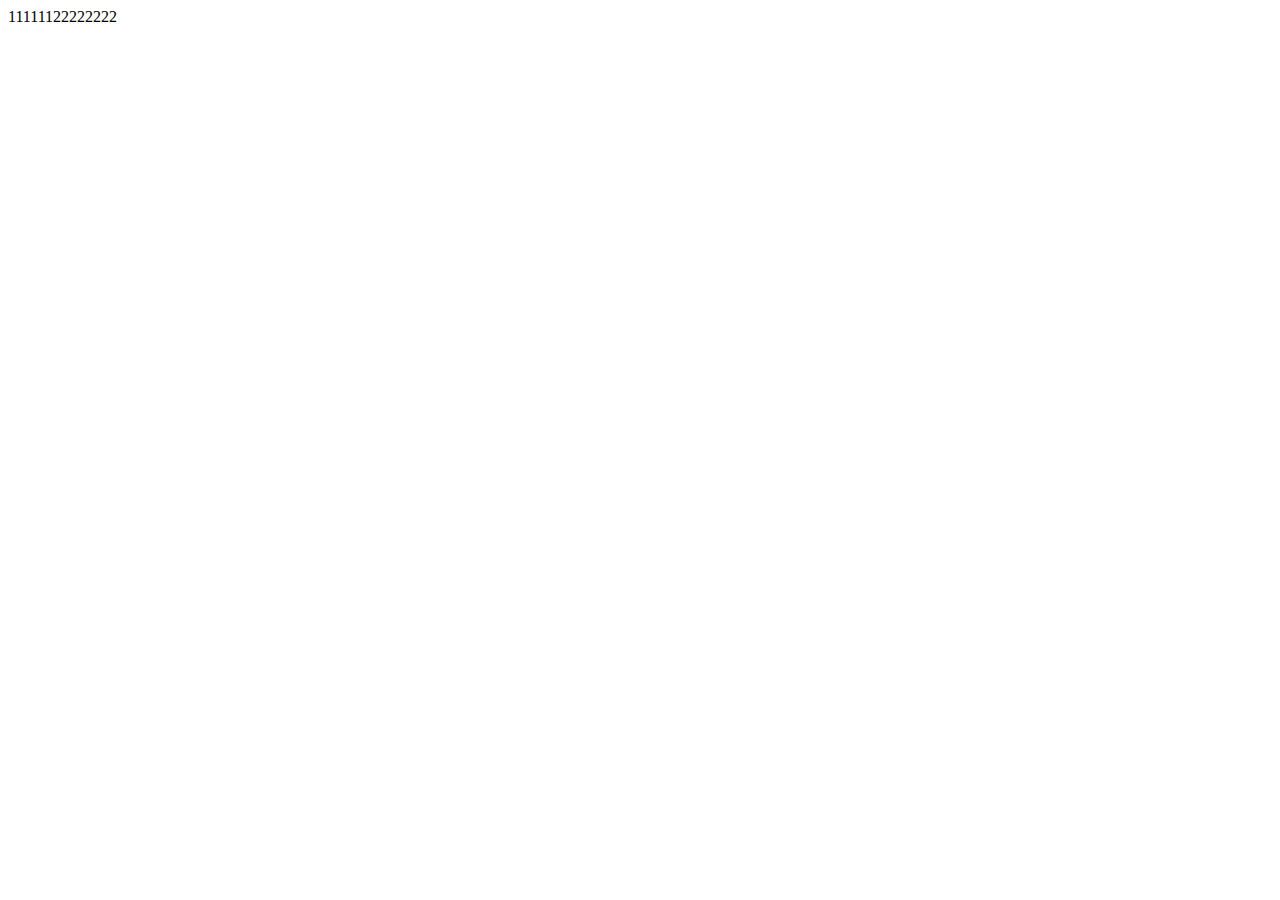
==== hw-01-02/index.html @ 5dc78589 "2222" ====
<!DOCTYPE html>
<html lang="en">
<head>
    <meta charset="UTF-8">
    <meta name="viewport" content="width=device-width, initial-scale=1.0">
    <meta http-equiv="X-UA-Compatible" content="ie=edge">
    <title>Document</title>
</head>
<body>
    11111122222222
</body>
</html>
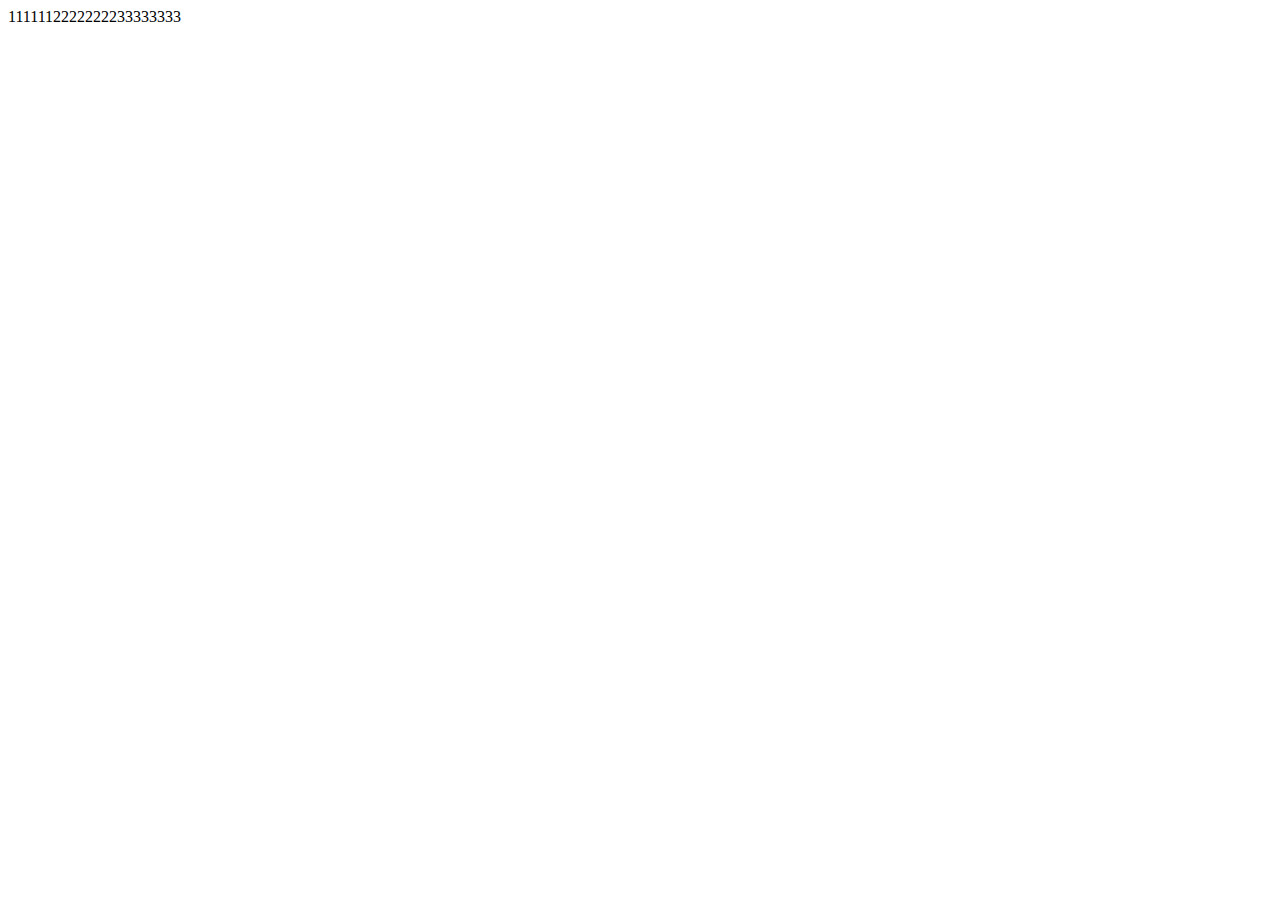
==== commit 0f0fdde5: "Update index.html" ====
--- a/hw-01-02/index.html
+++ b/hw-01-02/index.html
@@ -7,6 +7,6 @@
     <title>Document</title>
 </head>
 <body>
-    11111122222222
+    1111112222222233333333
 </body>
-</html>+</html>
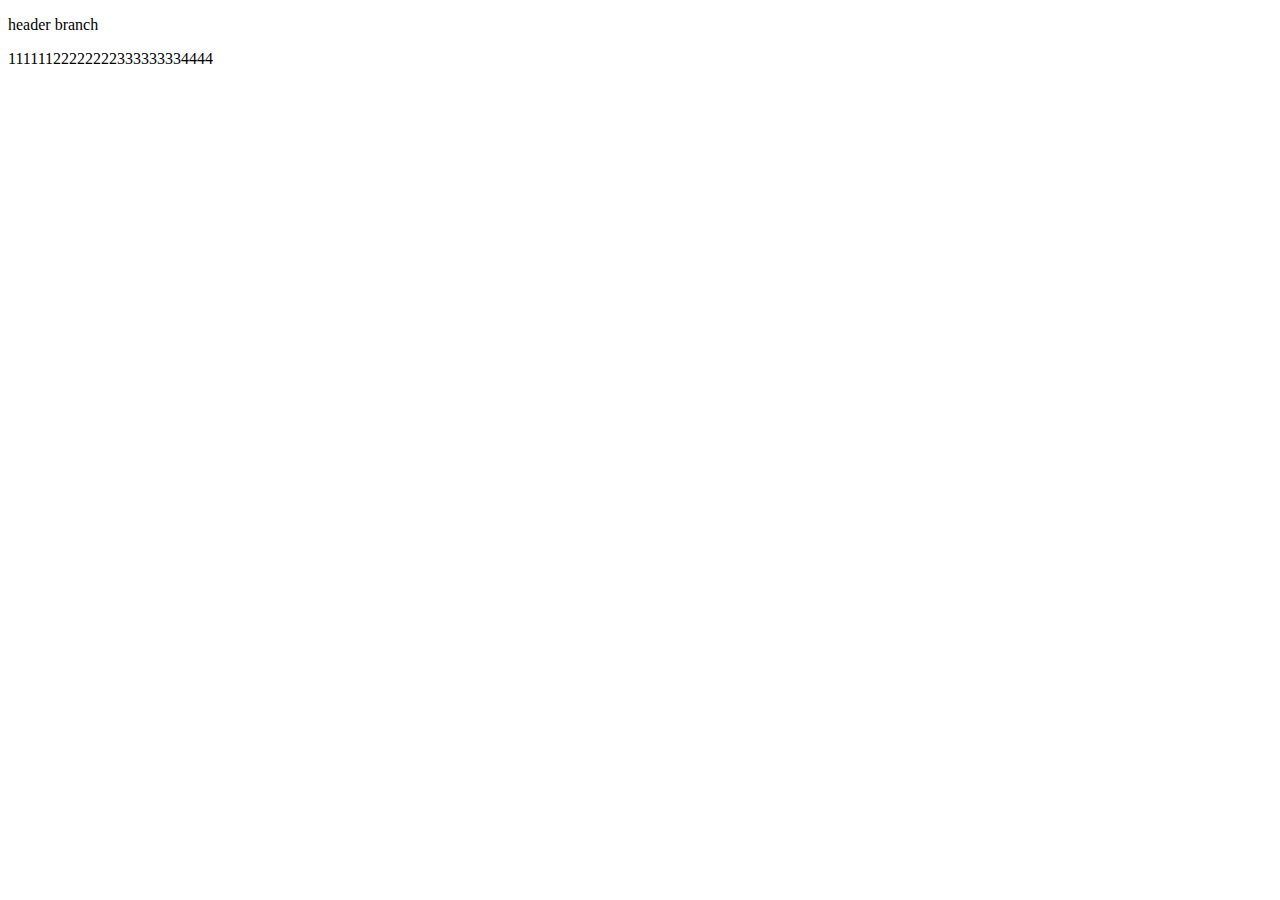
==== commit e2109a21: "add header" ====
--- a/hw-01-02/index.html
+++ b/hw-01-02/index.html
@@ -7,6 +7,9 @@
     <title>Document</title>
 </head>
 <body>
-    1111112222222233333333
+    <div class="header">
+        <p>header branch</p>
+    </div>
+    11111122222222333333334444
 </body>
 </html>
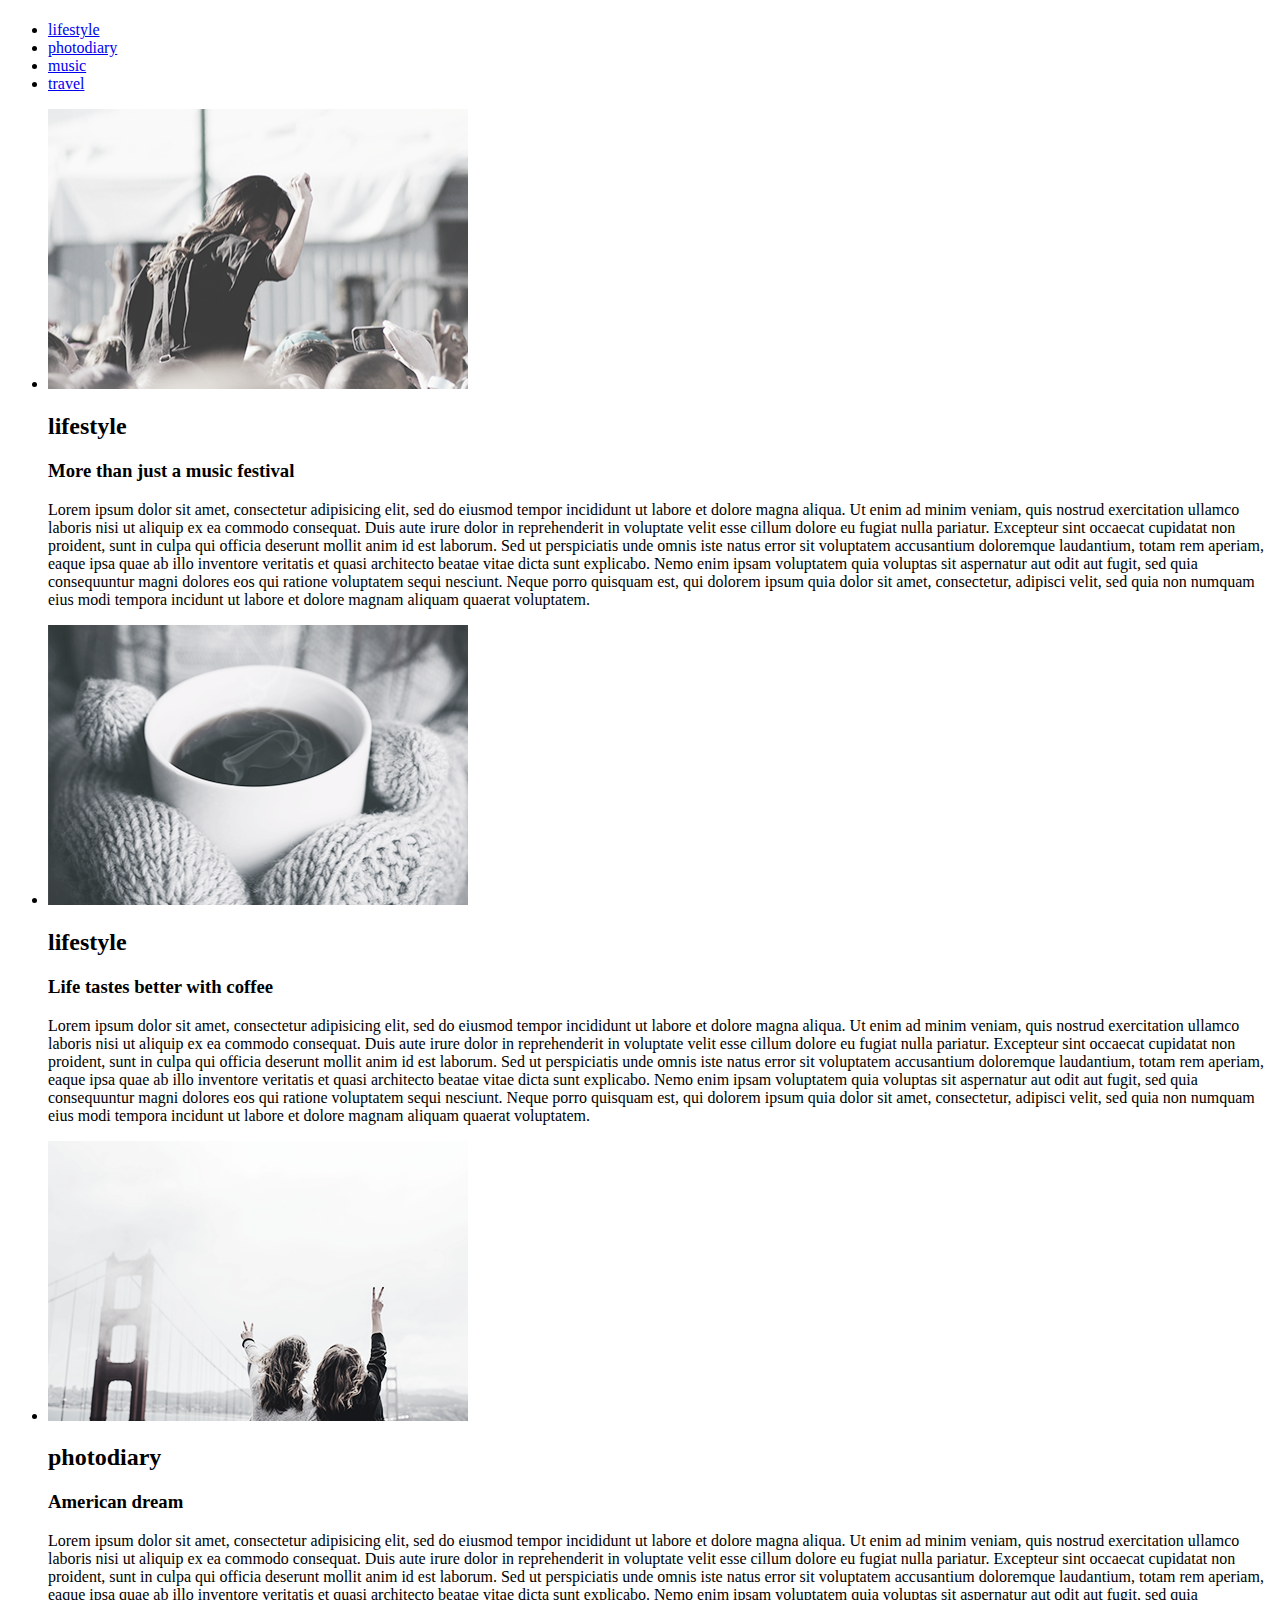
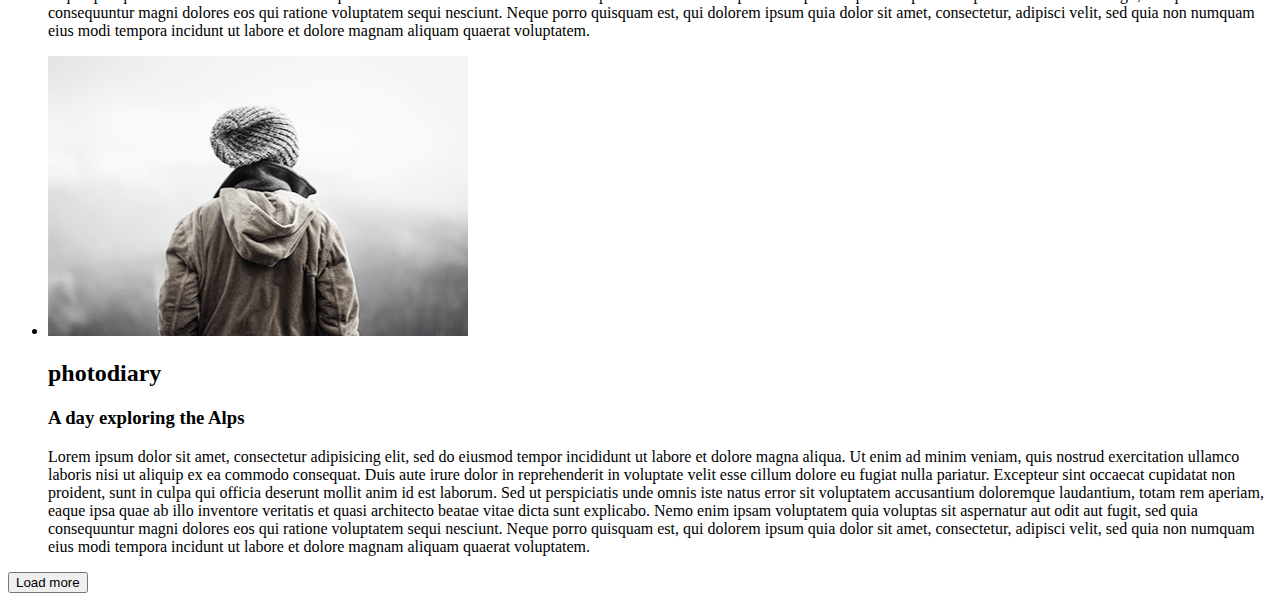
==== commit dbac381c: "d" ====
--- a/hw-01-02/index.html
+++ b/hw-01-02/index.html
@@ -4,12 +4,61 @@
     <meta charset="UTF-8">
     <meta name="viewport" content="width=device-width, initial-scale=1.0">
     <meta http-equiv="X-UA-Compatible" content="ie=edge">
-    <title>Document</title>
+    <title>hw-01-02</title>
+
 </head>
 <body>
-    <div class="header">
-        <p>header branch</p>
-    </div>
-    11111122222222333333334444
+    <header class="main-header">
+        <nav class="main-nav">
+            <h1 class="main-logo"></h1>
+            <ul class="main-menu">
+                <li class="main-menu-item">
+                    <a href="#" class="main-menu-link">lifestyle</a>
+                </li>
+                <li class="main-menu-item">
+                    <a href="#" class="main-menu-link">photodiary</a>
+                </li>
+                <li class="main-menu-item">
+                    <a href="#" class="main-menu-link">music</a>
+                </li>
+                <li class="main-menu-item">
+                    <a href="#" class="main-menu-link">travel</a>
+                </li>
+            </ul>
+        </nav>
+    </header>
+    <main class="main-content">
+        <section class="article">
+            <ul class="article-list">
+                <li class="article-list-item">
+                    <img src="img/image1.png" alt="image" class="article-img" width="420" height="280">
+                    <h2>lifestyle</h2>
+                    <h3>More than just a music festival</h3>
+                    <p>Lorem ipsum dolor sit amet, consectetur adipisicing elit, sed do eiusmod tempor incididunt ut labore et dolore magna aliqua. Ut enim ad minim veniam, quis nostrud exercitation ullamco laboris nisi ut aliquip ex ea commodo consequat. Duis aute irure dolor in reprehenderit in voluptate velit esse cillum dolore eu fugiat nulla pariatur. Excepteur sint occaecat cupidatat non proident, sunt in culpa qui officia deserunt mollit anim id est laborum. Sed ut perspiciatis unde omnis iste natus error sit voluptatem accusantium doloremque laudantium, totam rem aperiam, eaque ipsa quae ab illo inventore veritatis et quasi architecto beatae vitae dicta sunt explicabo. Nemo enim ipsam voluptatem quia voluptas sit aspernatur aut odit aut fugit, sed quia consequuntur magni dolores eos qui ratione voluptatem sequi nesciunt. Neque porro quisquam est, qui dolorem ipsum quia dolor sit amet, consectetur, adipisci velit, sed quia non numquam eius modi tempora incidunt ut labore et dolore magnam aliquam quaerat voluptatem.</p>
+                </li>
+                <li class="article-list-item">
+                    <img src="img/image2.png" alt="image" class="article-img" width="420" height="280">
+                    <h2>lifestyle</h2>
+                    <h3>Life tastes better with coffee</h3>
+                    <p>Lorem ipsum dolor sit amet, consectetur adipisicing elit, sed do eiusmod tempor incididunt ut labore et dolore magna aliqua. Ut enim ad minim veniam, quis nostrud exercitation ullamco laboris nisi ut aliquip ex ea commodo consequat. Duis aute irure dolor in reprehenderit in voluptate velit esse cillum dolore eu fugiat nulla pariatur. Excepteur sint occaecat cupidatat non proident, sunt in culpa qui officia deserunt mollit anim id est laborum. Sed ut perspiciatis unde omnis iste natus error sit voluptatem accusantium doloremque laudantium, totam rem aperiam, eaque ipsa quae ab illo inventore veritatis et quasi architecto beatae vitae dicta sunt explicabo. Nemo enim ipsam voluptatem quia voluptas sit aspernatur aut odit aut fugit, sed quia consequuntur magni dolores eos qui ratione voluptatem sequi nesciunt. Neque porro quisquam est, qui dolorem ipsum quia dolor sit amet, consectetur, adipisci velit, sed quia non numquam eius modi tempora incidunt ut labore et dolore magnam aliquam quaerat voluptatem.</p>     
+                </li>
+                <li class="article-list-item">
+                    <img src="img/image3.png" alt="image" class="article-img" width="420" height="280">
+                    <h2>photodiary</h2>
+                    <h3>American dream</h3>
+                    <p>Lorem ipsum dolor sit amet, consectetur adipisicing elit, sed do eiusmod tempor incididunt ut labore et dolore magna aliqua. Ut enim ad minim veniam, quis nostrud exercitation ullamco laboris nisi ut aliquip ex ea commodo consequat. Duis aute irure dolor in reprehenderit in voluptate velit esse cillum dolore eu fugiat nulla pariatur. Excepteur sint occaecat cupidatat non proident, sunt in culpa qui officia deserunt mollit anim id est laborum. Sed ut perspiciatis unde omnis iste natus error sit voluptatem accusantium doloremque laudantium, totam rem aperiam, eaque ipsa quae ab illo inventore veritatis et quasi architecto beatae vitae dicta sunt explicabo. Nemo enim ipsam voluptatem quia voluptas sit aspernatur aut odit aut fugit, sed quia consequuntur magni dolores eos qui ratione voluptatem sequi nesciunt. Neque porro quisquam est, qui dolorem ipsum quia dolor sit amet, consectetur, adipisci velit, sed quia non numquam eius modi tempora incidunt ut labore et dolore magnam aliquam quaerat voluptatem.</p>                       
+                </li>
+                <li class="article-list-item">
+                    <img src="img/image4.png" alt="image" class="article-img" width="420" height="280">
+                    <h2>photodiary</h2>
+                    <h3>A day exploring the Alps</h3>
+                    <p>Lorem ipsum dolor sit amet, consectetur adipisicing elit, sed do eiusmod tempor incididunt ut labore et dolore magna aliqua. Ut enim ad minim veniam, quis nostrud exercitation ullamco laboris nisi ut aliquip ex ea commodo consequat. Duis aute irure dolor in reprehenderit in voluptate velit esse cillum dolore eu fugiat nulla pariatur. Excepteur sint occaecat cupidatat non proident, sunt in culpa qui officia deserunt mollit anim id est laborum. Sed ut perspiciatis unde omnis iste natus error sit voluptatem accusantium doloremque laudantium, totam rem aperiam, eaque ipsa quae ab illo inventore veritatis et quasi architecto beatae vitae dicta sunt explicabo. Nemo enim ipsam voluptatem quia voluptas sit aspernatur aut odit aut fugit, sed quia consequuntur magni dolores eos qui ratione voluptatem sequi nesciunt. Neque porro quisquam est, qui dolorem ipsum quia dolor sit amet, consectetur, adipisci velit, sed quia non numquam eius modi tempora incidunt ut labore et dolore magnam aliquam quaerat voluptatem.</p>
+                </li>
+            </ul>
+            <div class="article-button">
+                <button class="my">Load more</button>
+            </div>
+        </section>
+    </main>
 </body>
-</html>
+</html>